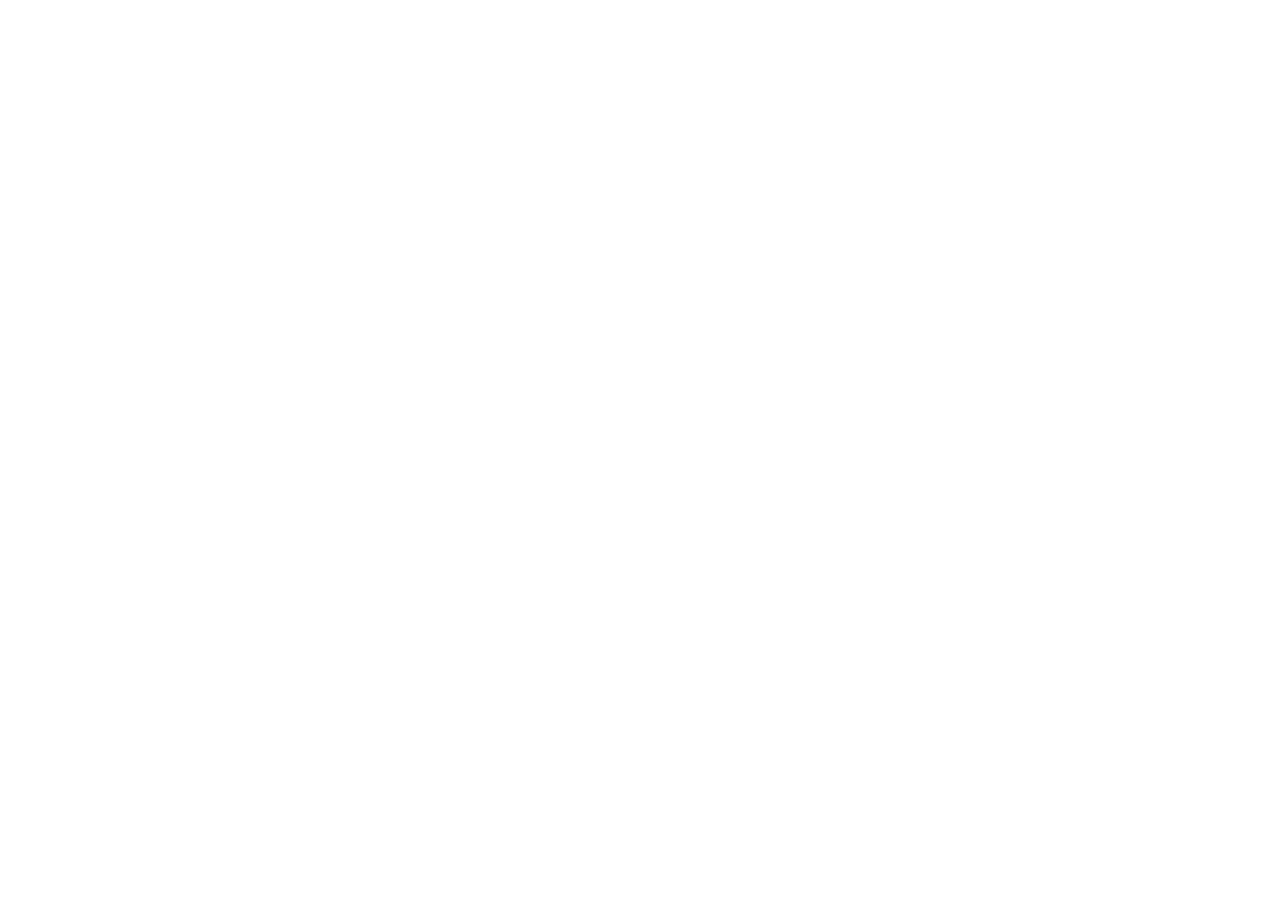
==== index.html @ 6e42bbb5 "list Manager2 view page" ====
<!DOCTYPE html>
<html lang="en">
<head>
	<meta charset="UTF-8">
	<meta http-equiv="X-UA-Compatible" content="IE=edge">
	<meta name="viewport" content="width=device-width, initial-scale=1.0">
	<title>welcome to list Manager2 view page</title>
</head>
<body>
	
</body>
</html>
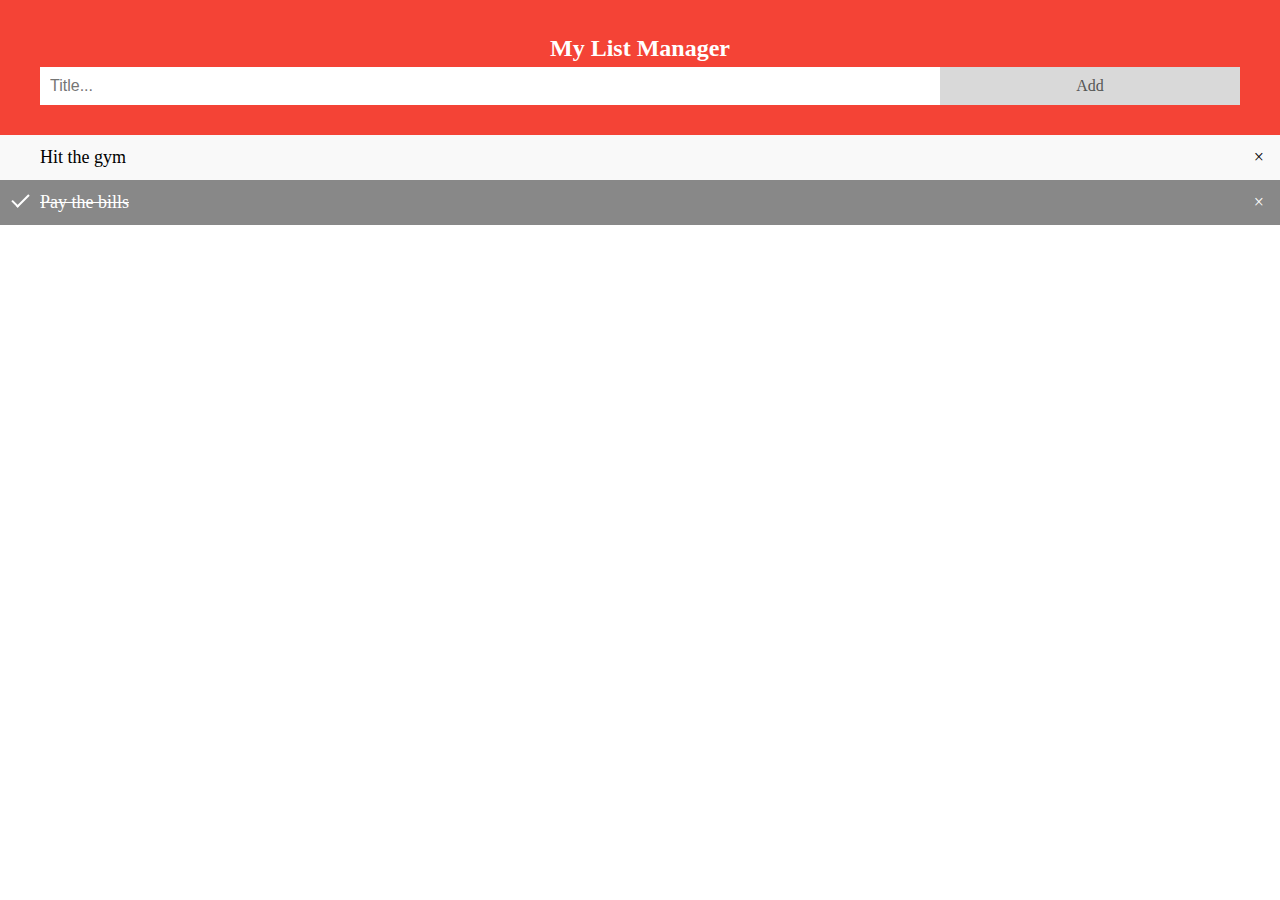
==== commit 285ffbae: "delete,update,add button worked" ====
--- a/index.html
+++ b/index.html
@@ -1,12 +1,76 @@
 <!DOCTYPE html>
 <html lang="en">
+
 <head>
 	<meta charset="UTF-8">
 	<meta http-equiv="X-UA-Compatible" content="IE=edge">
 	<meta name="viewport" content="width=device-width, initial-scale=1.0">
 	<title>welcome to list Manager2 view page</title>
+	<link rel="stylesheet" href="style.css">
 </head>
+
 <body>
-	
+	<div id="myDiv" class="header">
+		<h2 style="margin:5px">My List Manager</h2>
+		<input type="text" placeholder="Title..." id="myInput">
+		<span type="button" class="addBtn" onclick="newElement()">Add</span>
+	</div>
+	<ul id="myUl">
+		<li>Hit the gym</li>
+		<li class="checked">Pay the bills</li>
+
+	</ul>
+	<script>
+		// create a close button and append it to each li.
+		let myNodeList = document.getElementsByTagName('li')
+		for (let i = 0; i < myNodeList.length; i++) {
+			let span = document.createElement('span');
+			span.className = 'close';
+			let txt = document.createTextNode("\u00D7");
+			span.appendChild(txt)
+			myNodeList[i].appendChild(span);
+		}
+		// click close button to hide a list item.
+		let closebtn = document.getElementsByClassName("close");
+		for (let i = 0; i < closebtn.length; i++) {
+			closebtn[i].onclick = function () {
+				let div = this.parentElement;
+				div.style.display = "none";
+			}
+		}
+		// add a checked symbol when clicking on list item.
+		var list = document.querySelector('ul');
+		list.addEventListener('click', function (ev) {
+			if (ev.target.tagName === 'LI') {
+				ev.target.classList.toggle('checked');
+			}
+		});
+		function newElement(){
+			let li = document.createElement('li');
+			let item_to_add = document.getElementById("myInput").value;
+			t = document.createTextNode(item_to_add);
+			li.appendChild(t);
+			if (item_to_add === "") {
+				alert("Please enter a list name!");
+			}
+			else{
+				 document.getElementById("myInput").value = "";
+				document.getElementById("myUl").appendChild(li);
+				let span = document.createElement("span");
+				let crossbtn = document.createTextNode('\u00d7');
+				span.className = "close";
+				span.appendChild(crossbtn);
+				li.appendChild(span);
+
+				for(i = 0; i < closebtn.length;i++){
+					closebtn[i].onclick = function(){
+						var div = this.parentElement
+						div.style.display = "none";
+					}
+				}
+			}
+		}
+	</script>
 </body>
+
 </html>--- a/style.css
+++ b/style.css
@@ -0,0 +1,97 @@
+* 
+{box-sizing:border-box;
+}
+body {
+	margin: 0;
+	/* min-width: 250px; */
+  }
+  
+
+.header{
+	background-color:#f44336;
+	padding: 30px 40px;
+	color: white;
+	text-align: center;
+}
+
+
+input{
+	width:75%;
+	border:none;
+	border-radius:0;
+	padding:10px;
+	font-size:16px;
+	margin:0;
+}
+.addBtn{
+	width:25%;
+	background:#d9d9d9;
+	color:#555;
+	text-align: center;
+	font-size:16px;
+	border-radius:0;
+	padding:10px;
+	cursor:pointer;
+	transition:0.3s;
+	float:right;
+}
+.addBtn:hover{
+	background-color:#908d8d;
+}
+ul{
+	margin:0;
+	padding:0;
+}
+ul li{
+	cursor:pointer;
+	position: relative;
+	padding:12px 8px 12px 40px;
+	list-style-type:none;
+	background:#eee;
+	font-size:18px;
+	transition:0.3s;
+}
+/* Set all odd list items to a different color (zebra-stripes) */
+ul li:nth-child(odd){
+	background: #f9f9f9;
+}
+/* Darker background on hover */
+ul li:hover{
+	background:#ddd;
+}
+/* when clicked on,adda background color and strike out test */
+ul li.checked{
+	background:#888;
+	color:#fff;
+	text-decoration: line-through;
+}
+/* Add a checked mark when clicked on */
+ul li.checked::before{
+	content : " ";
+	position:absolute;
+	border-color: #fff;
+	border-style:solid;
+	border-width:0 2px 2px 0;
+	transform: rotate(45deg);
+	top:10px;
+	left:16px;
+	height:15px;
+	width:7px;
+}
+.close{
+	right:0;
+	top:0;
+	position:absolute;
+	padding:12px 16px 12px 16px;
+
+
+}
+
+.close:hover{
+	color:#fff;
+	background-color: #f44336;
+	
+}
+
+  
+  